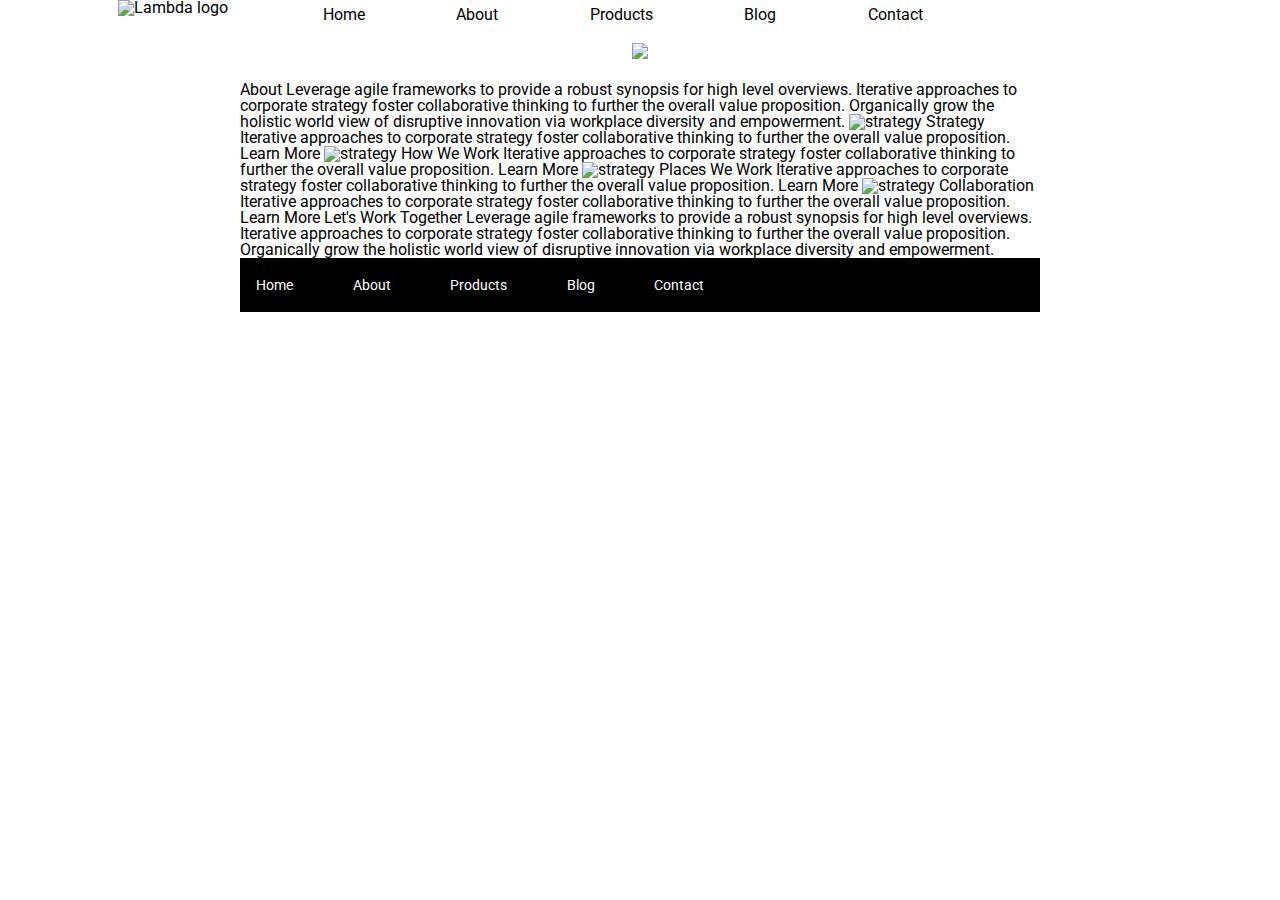
==== about.html @ 1aa531ad "addded heading to both pages and top images" ====
<!doctype html>

<html lang="en">
<head>
  <meta charset="utf-8">

  <title>Sprint Challenge - About</title>

  <link href="https://fonts.googleapis.com/css?family=Roboto|Rubik" rel="stylesheet">
  <link rel="stylesheet" href="css/index.css">

</head>

<body>
    <header>
        <div class = "image-nav">
            <img src="\img\lambda-black.png" alt="Lambda logo">
            <nav>
                <a href="#">Home</a>
                <a href="#">About</a>
                <a href="#">Products</a>
                <a href="#">Blog</a>
                <a href="#">Contact</a>
            </nav>
        </div>
        <div class="top-img">
          <img  src="img\jumbo-about.png">
        </div>
    </header>
    <div class="container about-page">
     
    About

    Leverage agile frameworks to provide a robust synopsis for high level overviews. Iterative approaches to corporate strategy foster collaborative thinking to further the overall value proposition. Organically grow the holistic world view of disruptive innovation via workplace diversity and empowerment.


    <img src="img/about-plan.png" alt="strategy">
    
    Strategy
    
    Iterative approaches to corporate strategy foster collaborative thinking to further the overall value proposition.

    Learn More



    <img src="img/about-working.png" alt="strategy">
    
    How We Work
    
    Iterative approaches to corporate strategy foster collaborative thinking to further the overall value proposition.

    Learn More



    <img src="img/about-office.png" alt="strategy">
    
    Places We Work

    Iterative approaches to corporate strategy foster collaborative thinking to further the overall value proposition.

    Learn More

    <img src="img/about-meeting.png" alt="strategy">
    
    Collaboration
    
    Iterative approaches to corporate strategy foster collaborative thinking to further the overall value proposition.

    Learn More

    Let's Work Together

    Leverage agile frameworks to provide a robust synopsis for high level overviews. Iterative approaches to corporate strategy foster collaborative thinking to further the overall value proposition. Organically grow the holistic world view of disruptive innovation via workplace diversity and empowerment.
        
      <footer>
        <nav>
          <a href="index.html">Home</a>
          <a href="#">About</a>
          <a href="#">Products</a>
          <a href="#">Blog</a>
          <a href="#">Contact</a>
        </nav>
      </footer>
    </div><!-- container -->        
</body>
</html>
---- css/index.css ----
/* http://meyerweb.com/eric/tools/css/reset/ 
   v2.0 | 20110126
   License: none (public domain)
*/

html, body, div, span, applet, object, iframe,
h1, h2, h3, h4, h5, h6, p, blockquote, pre,
a, abbr, acronym, address, big, cite, code,
del, dfn, em, img, ins, kbd, q, s, samp,
small, strike, strong, sub, sup, tt, var,
b, u, i, center,
dl, dt, dd, ol, ul, li,
fieldset, form, label, legend,
table, caption, tbody, tfoot, thead, tr, th, td,
article, aside, canvas, details, embed, 
figure, figcaption, footer, header, hgroup, 
menu, nav, output, ruby, section, summary,
time, mark, audio, video {
	margin: 0;
	padding: 0;
	border: 0;
	font-size: 100%;
	font: inherit;
	vertical-align: baseline;
}
/* HTML5 display-role reset for older browsers */
article, aside, details, figcaption, figure, 
footer, header, hgroup, menu, nav, section {
	display: block;
}
.image-nav {
    display:flex;
    justify-content: space-around;
    width:900px;
    margin-left: 70px;
}
.image-nav nav {
    display:flex;
    width: 600px;
    justify-content: space-between;
    padding-top: 7px;
}
.image-nav nav a {
    color: black;
    text-decoration: none;
}
.top-img {
    text-align: center;
    margin-top: 20px;
    margin-bottom: 20px;
}
body {
	line-height: 1;
}
ol, ul {
	list-style: none;
}
blockquote, q {
	quotes: none;
}
blockquote:before, blockquote:after,
q:before, q:after {
	content: '';
	content: none;
}
table {
	border-collapse: collapse;
	border-spacing: 0;
}

* {
    box-sizing: border-box;
}

html, body {
    height: 100%;
    font-family: 'Roboto', sans-serif;
}

h1, h2, h3, h4, h5 {
    font-size: 18px;
    margin-bottom: 15px;
    font-family: 'Rubik', sans-serif;
}

p {
    line-height: 1.4;
}

.container {
    width: 800px;
    margin: 0 auto;
}

.top-content {
    display: flex;
    flex-wrap: wrap;
    justify-content: space-evenly;
    margin-bottom: 20px;
    border-bottom: 1px dashed black;
}

.top-content .text-container {
    width: 48%;
    padding: 0 1%;
    padding-bottom: 20px;  
}

.middle-content {
    margin-bottom: 20px;
    border-bottom: 1px dashed black;
}

.middle-content h2 {
    padding: 0 2%;
    margin-bottom: 0;
}

.middle-content .boxes {
    display: flex;
    flex-wrap: wrap;
    justify-content: space-evenly;
}

.middle-content .boxes .box {
    width: 12.5%;
    height: 100px;
    background: black;
    margin: 20px 2.5%;
    color: white;
    display: flex;
    align-items: center;
    justify-content: center;
}

.bottom-content {
    display: flex;
    margin: 0 2% 20px;
    justify-content: space-around;
}

.bottom-content .text-container {
    padding-right: 4%;
}

.bottom-content .text-container:last-child {
    padding-right: 0;
}

footer {
    width: 100%;
    background: black;
}

footer nav {
    width: 60%;
    display: flex;
    justify-content: space-between;
    align-items: center;
    padding: 20px 2%;
    font-size: 14px;
}

footer nav a {
    color: white;
    text-decoration: none;
}
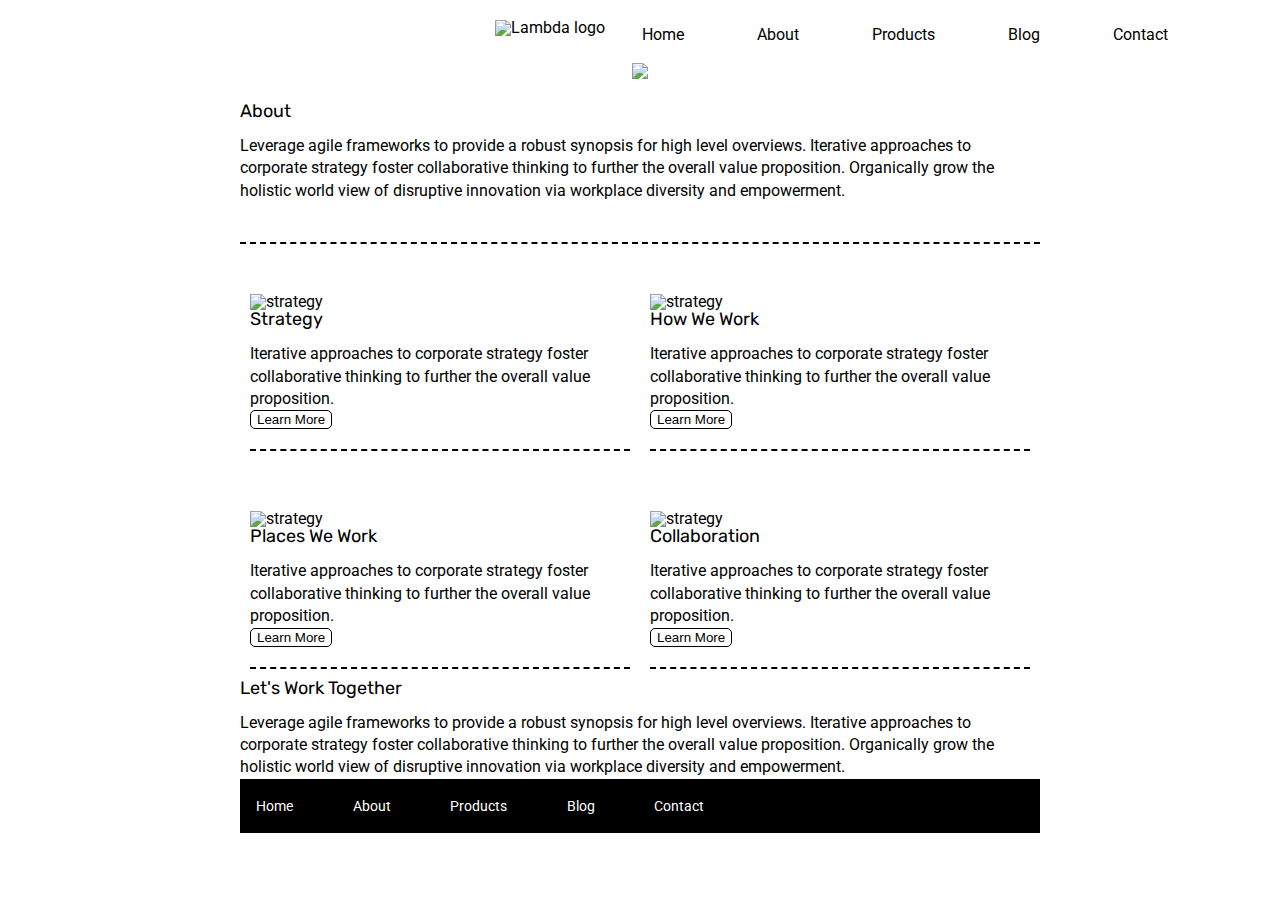
==== commit a6095d57: "Finished both pages and answered questions in readme" ====
--- a/about.html
+++ b/about.html
@@ -16,7 +16,7 @@
         <div class = "image-nav">
             <img src="\img\lambda-black.png" alt="Lambda logo">
             <nav>
-                <a href="#">Home</a>
+                <a href="index.html">Home</a>
                 <a href="#">About</a>
                 <a href="#">Products</a>
                 <a href="#">Blog</a>
@@ -29,51 +29,59 @@
     </header>
     <div class="container about-page">
      
-    About
+      <h2>About</h2>
 
-    Leverage agile frameworks to provide a robust synopsis for high level overviews. Iterative approaches to corporate strategy foster collaborative thinking to further the overall value proposition. Organically grow the holistic world view of disruptive innovation via workplace diversity and empowerment.
+      <p>Leverage agile frameworks to provide a robust synopsis for high level overviews. Iterative approaches to corporate strategy foster collaborative thinking to further the overall value proposition. Organically grow the holistic world view of disruptive innovation via workplace diversity and empowerment.</p>
 
+      <div class="top-boxes">
+        <div class="about-boxes"> <!--box1-->
+          <img src="img/about-plan.png" alt="strategy">
+    
+          <h3>Strategy</h3>
+    
+          <p>Iterative approaches to corporate strategy foster collaborative thinking to further the overall value proposition.</p>
 
-    <img src="img/about-plan.png" alt="strategy">
+          <button>Learn More</button>
+        </div> <!--box1-->
+      
+        <div class="about-boxes"> <!--box2-->
+
+          <img src="img/about-working.png" alt="strategy">
     
-    Strategy
+          <h3>How We Work</h3>
     
-    Iterative approaches to corporate strategy foster collaborative thinking to further the overall value proposition.
+          <p>Iterative approaches to corporate strategy foster collaborative thinking to further the overall value proposition.</p>
 
-    Learn More
+          <button>Learn More</button>
+        </div> <!--box2-->
+      </div> <!--top boxes-->
+      <div class="bottom-boxes">
+        <div  class="about-boxes"><!--box3-->
 
+          <img src="img/about-office.png" alt="strategy">
+    
+          <h3>Places We Work</h3>
 
+          <p>Iterative approaches to corporate strategy foster collaborative thinking to further the overall value proposition.</p>
 
-    <img src="img/about-working.png" alt="strategy">
+          <button>Learn More</button>
+        </div><!--box3-->
+
+        <div  class="about-boxes"> <!--box4-->
+          <img src="img/about-meeting.png" alt="strategy">
     
-    How We Work
+          <h3>Collaboration</h3>
     
-    Iterative approaches to corporate strategy foster collaborative thinking to further the overall value proposition.
+          <p>Iterative approaches to corporate strategy foster collaborative thinking to further the overall value proposition.</p>
 
-    Learn More
+          <button>Learn More</button>
+         </div> <!--box4-->
 
+      </div> <!--bottom boxes-->
+      <h3>Let's Work Together</h3>
 
-
-    <img src="img/about-office.png" alt="strategy">
-    
-    Places We Work
-
-    Iterative approaches to corporate strategy foster collaborative thinking to further the overall value proposition.
-
-    Learn More
-
-    <img src="img/about-meeting.png" alt="strategy">
-    
-    Collaboration
-    
-    Iterative approaches to corporate strategy foster collaborative thinking to further the overall value proposition.
-
-    Learn More
-
-    Let's Work Together
-
-    Leverage agile frameworks to provide a robust synopsis for high level overviews. Iterative approaches to corporate strategy foster collaborative thinking to further the overall value proposition. Organically grow the holistic world view of disruptive innovation via workplace diversity and empowerment.
-        
+      <p>Leverage agile frameworks to provide a robust synopsis for high level overviews. Iterative approaches to corporate strategy foster collaborative thinking to further the overall value proposition. Organically grow the holistic world view of disruptive innovation via workplace diversity and empowerment.</p>
+         
       <footer>
         <nav>
           <a href="index.html">Home</a>
--- a/css/index.css
+++ b/css/index.css
@@ -30,14 +30,19 @@
 }
 .image-nav {
     display:flex;
-    justify-content: space-around;
-    width:900px;
-    margin-left: 70px;
-}
+    justify-content: center;
+    width:1300px;
+    margin-left: 200px;
+    padding-top:20px;
+}
+.img-nav img {
+    width:200px;
+}
+
 .image-nav nav {
     display:flex;
     width: 600px;
-    justify-content: space-between;
+    justify-content: space-around;
     padding-top: 7px;
 }
 .image-nav nav a {
@@ -133,6 +138,41 @@
     justify-content: center;
 }
 
+#teal {
+    background: teal;
+}
+#gold {
+    background:gold;
+}
+#cadetblue {
+    background:cadetblue;
+}
+#coral {
+    background:coral;
+}
+#crimson {
+    background:crimson;
+}
+#forestgreen {
+    background:forestgreen;
+}
+#darkorchid {
+    background: darkorchid;
+}
+#hotpink {
+    background:hotpink;
+}
+#indigo {
+    background:indigo;
+}
+#dodgerblue {
+    background:dodgerblue;
+}
+
+
+
+
+
 .bottom-content {
     display: flex;
     margin: 0 2% 20px;
@@ -164,4 +204,30 @@
 footer nav a {
     color: white;
     text-decoration: none;
+}
+. .boxes .teal {
+    background-color:teal;
+}
+
+.top-boxes, .bottom-boxes {
+    display: flex;
+    justify-content: space-around;
+}
+.top-boxes {
+    border-top: 2px dashed black;
+    margin-top: 40px;
+    padding-top: 40px;
+    margin-bottom: 40px;
+
+}
+.about-boxes {
+    border-bottom: 2px dashed black;
+    margin: 10px;
+    padding-bottom: 20px;
+}
+button {
+    background: white;
+    color:black;
+    border: 1px solid black;
+    border-radius: 5px;
 }